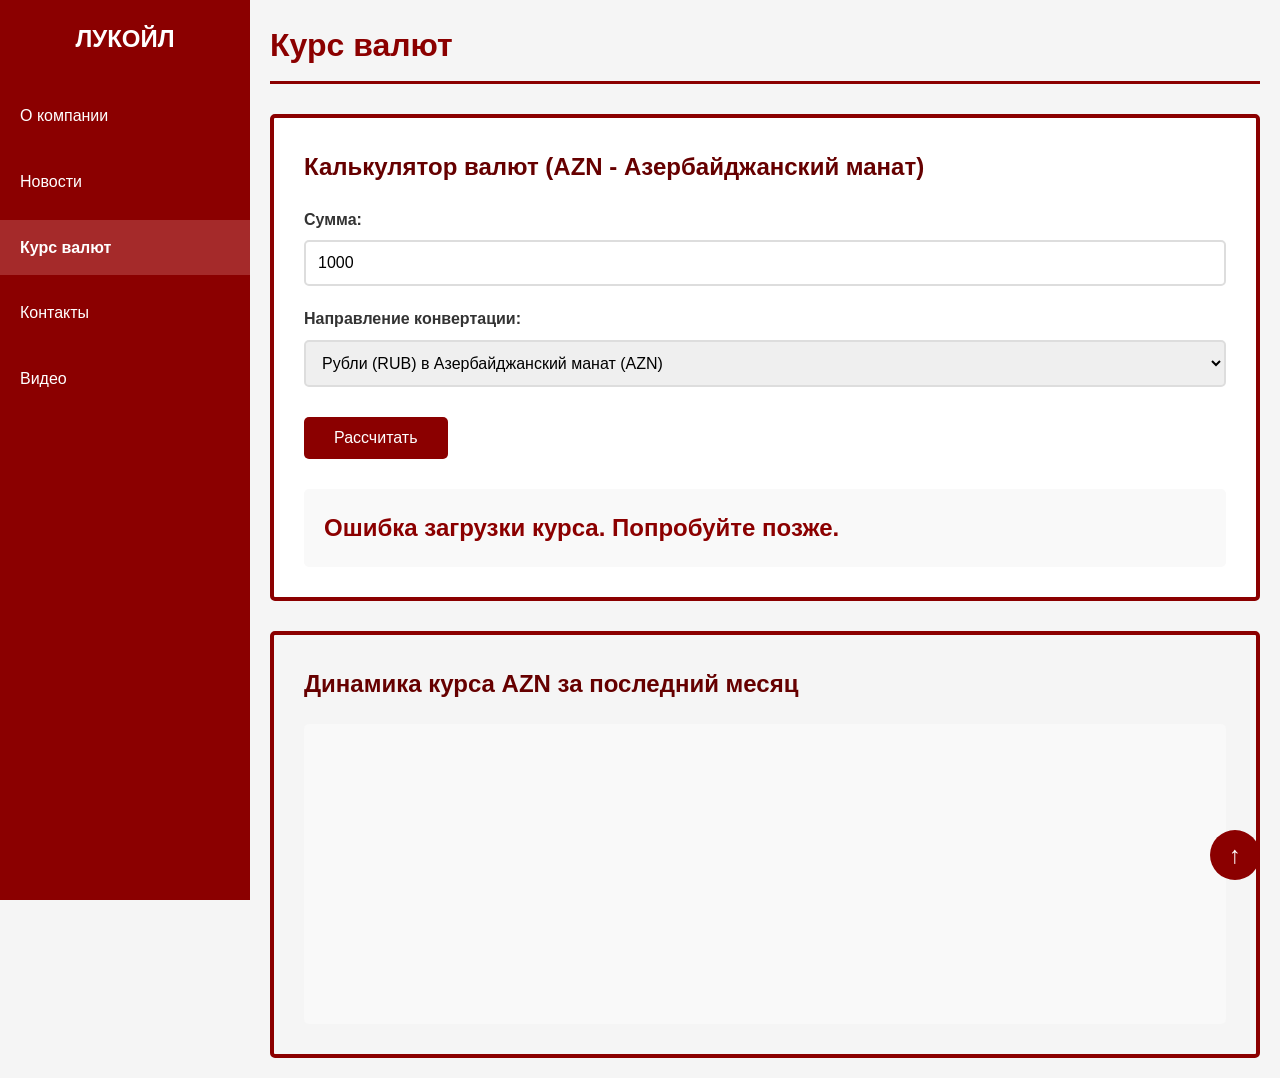
==== currency.html @ 466f4ead "Перевод валюты + диаграмма" ====
<!DOCTYPE html>
<html lang="ru">

<head>
    <meta charset="UTF-8">
    <meta name="viewport" content="width=device-width, initial-scale=1.0">
    <title>Курс валют - ЛУКОЙЛ</title>
    <link rel="stylesheet" href="styles.css">
    <style>
        .currency-page h1 {
            color: #8B0000;
            margin-bottom: 30px;
            border-bottom: 3px solid #8B0000;
            padding-bottom: 10px;
        }

        .calculator {
            background-color: white;
            padding: 30px;
            border-radius: 5px;
            border: 4px solid #8B0000;
            margin-bottom: 30px;
        }

        .calculator h2 {
            color: #660000;
            margin-bottom: 20px;
        }

        .calc-row {
            margin-bottom: 20px;
        }

        .calc-row label {
            display: block;
            margin-bottom: 8px;
            font-weight: bold;
            color: #333;
        }

        .calc-row input,
        .calc-row select {
            width: 100%;
            padding: 12px;
            border: 2px solid #ddd;
            border-radius: 5px;
            font-size: 16px;
        }

        .calc-row input:focus,
        .calc-row select:focus {
            outline: none;
            border-color: #8B0000;
        }

        .swap-btn {
            background-color: #8B0000;
            color: white;
            border: none;
            padding: 12px 30px;
            cursor: pointer;
            border-radius: 5px;
            font-size: 16px;
            margin: 10px 0;
            transition: 0.3s;
        }

        .swap-btn:hover {
            background-color: #660000;
        }

        .result {
            background-color: #f9f9f9;
            padding: 20px;
            border-radius: 5px;
            margin-top: 20px;
            font-size: 18px;
        }

        .result strong {
            color: #8B0000;
            font-size: 24px;
        }

        .chart-container {
            padding: 30px;
            border-radius: 5px;
            border: 4px solid #8B0000;
        }

        .chart-container h2 {
            color: #660000;
            margin-bottom: 20px;
        }

        .chart-info {
            text-align: center;
            padding: 20px;
            background-color: #8B0000;
            color: white;
            border-radius: 5px;
            margin-top: 20px;
            display: none;
        }

        .chart-info.show {
            display: block;
        }

        .bar {
            display: inline-block;
            width: 40px;
            background-color: #8B0000;
            margin: 0 3px;
            cursor: pointer;
            transition: 0.3s;
            position: relative;
        }

        .bar:hover {
            background-color: #A52A2A;
        }

        .bar.selected {
            background-color: #660000;
        }

        .chart-wrapper {
            display: flex;
            align-items: flex-end;
            justify-content: center;
            height: 300px;
            padding: 20px;
            background-color: #f9f9f9;
            border-radius: 5px;
            overflow-x: auto;
        }
    </style>
</head>

<body>
    <nav class="sidebar">
        <h2>ЛУКОЙЛ</h2>
        <ul>
            <li><a href="index.html">О компании</a></li>
            <li><a href="news.html">Новости</a></li>
            <li><a href="currency.html">Курс валют</a></li>
            <li><a href="contacts.html">Контакты</a></li>
            <li><a href="video.html">Видео</a></li>
        </ul>
    </nav>

    <main class="main-content">
        <div class="currency-page">
            <h1>Курс валют</h1>

            <div class="calculator">
                <h2>Калькулятор валют (AZN - Азербайджанский манат)</h2>

                <div class="calc-row">
                    <label for="amount">Сумма:</label>
                    <input type="number" id="amount" placeholder="Введите сумму" value="1000">
                </div>

                <div class="calc-row">
                    <label for="direction">Направление конвертации:</label>
                    <select id="direction">
                        <option value="rub-to-azn">Рубли (RUB) в Азербайджанский манат (AZN)</option>
                        <option value="azn-to-rub">Азербайджанский манат (AZN) в Рубли (RUB)</option>
                    </select>
                </div>

                <button class="swap-btn" onclick="calculate()">Рассчитать</button>

                <div class="result" id="result">
                    <strong>Курс AZN на сегодня: загрузка...</strong>
                </div>
            </div>

            <div class="chart-container">
                <h2>Динамика курса AZN за последний месяц</h2>
                <div class="chart-wrapper" id="chartWrapper">
                    <!-- Столбцы будут добавлены через JavaScript -->
                </div>
                <div class="chart-info" id="chartInfo">
                    <strong>Дата:</strong> <span id="infoDate">-</span><br>
                    <strong>Курс:</strong> <span id="infoRate">-</span>
                </div>
            </div>
        </div>
    </main>

    <a href="#" class="to-top" onclick="scrollToTop(); return false;" title="Наверх">↑</a>

    <script src="script.js"></script>
    <script>
        let currentRate = 0;
        let chartData = [];

        // Загрузка курса валют
        function loadExchangeRate() {
            fetch('https://www.cbr-xml-daily.ru/daily_json.js')
                .then(function (response) {
                    return response.json();
                })
                .then(function (data) {
                    // AZN - код валюты
                    if (data.Valute.AZN) {
                        currentRate = data.Valute.AZN.Value;
                        updateResult();
                        generateChartData(data);
                    } else {
                        document.getElementById('result').innerHTML =
                            '<strong>Ошибка загрузки курса</strong>';
                    }
                })
                .catch(function (error) {
                    console.error('Ошибка:', error);
                    document.getElementById('result').innerHTML =
                        '<strong>Ошибка загрузки курса. Попробуйте позже.</strong>';
                });
        }

        // Обновление результата
        function updateResult() {
            const amount = parseFloat(document.getElementById('amount').value) || 0;
            const direction = document.getElementById('direction').value;
            const resultDiv = document.getElementById('result');

            if (direction === 'rub-to-azn') {
                const aznAmount = (amount / currentRate).toFixed(2);
                resultDiv.innerHTML =
                    '<strong>' + amount.toFixed(2) + ' RUB</strong> = ' +
                    '<strong>' + aznAmount + ' AZN</strong><br>' +
                    'Курс: 1 AZN = ' + currentRate.toFixed(2) + ' RUB';
            } else {
                const rubAmount = (amount * currentRate).toFixed(2);
                resultDiv.innerHTML =
                    '<strong>' + amount.toFixed(2) + ' AZN</strong> = ' +
                    '<strong>' + rubAmount + ' RUB</strong><br>' +
                    'Курс: 1 AZN = ' + currentRate.toFixed(2) + ' RUB';
            }
        }

        // Расчет
        function calculate() {
            if (currentRate > 0) {
                updateResult();
            }
        }

        // Загрузка данных для графика с ресурса ЦБР за последние 30 дней
        function generateChartData(data) {
            chartData = [];
            const today = new Date();
            const startDate = new Date(today);
            startDate.setDate(startDate.getDate() - 30);

            // Форматируем даты в формат dd/MM/yyyy для ЦБР API
            const dateReq1 = String(startDate.getDate()).padStart(2, '0') + '/' +
                String(startDate.getMonth() + 1).padStart(2, '0') + '/' +
                startDate.getFullYear();

            const dateReq2 = String(today.getDate()).padStart(2, '0') + '/' +
                String(today.getMonth() + 1).padStart(2, '0') + '/' +
                today.getFullYear();

            // VAL_NM_RQ - код валюты AZN в ЦБР
            const valCode = 'R01060';

            // Загружаем динамику курса с API ЦБР (через CORS прокси)
            const apiUrl = 'http://www.cbr.ru/scripts/XML_dynamic.asp?date_req1=' + dateReq1 +
                '&date_req2=' + dateReq2 + '&VAL_NM_RQ=' + valCode;
            // Используем CORS прокси для обхода ограничений, чтобы не было ошибки
            const corsProxyUrl = 'https://api.allorigins.win/raw?url=' + encodeURIComponent(apiUrl);

            fetch(corsProxyUrl)
                .then(function (response) {
                    return response.text();
                })
                .then(function (xmlString) {
                    // Парсим XML
                    const parser = new DOMParser();
                    const xmlDoc = parser.parseFromString(xmlString, 'text/xml');

                    // Если XML содержит ошибку парсинга
                    if (xmlDoc.getElementsByTagName('parsererror').length > 0) {
                        console.error('Ошибка парсинга XML');
                        renderChart();
                        return;
                    }

                    // Получаем все записи о курсах (Record элементы)
                    const records = xmlDoc.getElementsByTagName('Record');

                    for (let i = 0; i < records.length; i++) {
                        const record = records[i];
                        const date = record.getAttribute('Date');
                        const valueStr = record.getElementsByTagName('Value')[0].textContent;

                        // Заменяем запятую на точку для правильного числового формата
                        const rate = parseFloat(valueStr.replace(',', '.'));

                        chartData.push({
                            date: new Date(date).toLocaleDateString('ru-RU'),
                            rate: rate.toFixed(4),
                            fullDate: date
                        });
                    }

                    renderChart();
                })
                .catch(function (error) {
                    console.error('Ошибка загрузки данных курса:', error);
                    renderChart();
                });
        }

        // Отрисовка графика
        function renderChart() {
            const wrapper = document.getElementById('chartWrapper');
            wrapper.innerHTML = '';

            const maxRate = Math.max.apply(null, chartData.map(function (d) { return parseFloat(d.rate); }));
            const minRate = Math.min.apply(null, chartData.map(function (d) { return parseFloat(d.rate); }));
            const range = maxRate - minRate;

            chartData.forEach(function (item, index) {
                const bar = document.createElement('div');
                bar.className = 'bar';

                // Высота столбца относительно диапазона
                const height = ((item.rate - minRate) / range) * 250 + 20;
                bar.style.height = height + 'px';

                bar.onclick = function () {
                    // Убираем выделение со всех столбцов
                    document.querySelectorAll('.bar').forEach(function (b) {
                        b.classList.remove('selected');
                    });

                    // Выделяем текущий
                    this.classList.add('selected');

                    // Показываем информацию
                    document.getElementById('infoDate').textContent = item.date;
                    document.getElementById('infoRate').textContent = item.rate + ' RUB';
                    document.getElementById('chartInfo').classList.add('show');
                };

                wrapper.appendChild(bar);
            });
        }

        // Загружаем курс при загрузке страницы
        document.addEventListener('DOMContentLoaded', function () {
            loadExchangeRate();
        });
    </script>
</body>

</html>
---- styles.css ----
* {
    margin: 0;
    padding: 0;
    box-sizing: border-box;
}

body {
    font-family: Arial, sans-serif;
    background-color: #f5f5f5;
    color: #333;
    line-height: 1.6;
}

/* Меню слева */
.sidebar {
    position: fixed;
    left: 0;
    top: 0;
    width: 250px;
    height: 100%;
    background-color: #8B0000;
    color: white;
    padding: 20px 0;
}

.sidebar h2 {
    text-align: center;
    margin-bottom: 30px;
    padding: 0 10px;
}

.sidebar ul {
    list-style: none;
}

.sidebar li {
    margin: 10px 0;
}

.sidebar a {
    display: block;
    padding: 15px 20px;
    color: white;
    text-decoration: none;
    transition: 0.3s;
}

.sidebar a:hover {
    background-color: #660000;
}

.sidebar a.active {
    background-color: #A52A2A;
    font-weight: bold;
}

/* Основной контент */
.main-content {
    margin-left: 250px;
    padding: 20px;
    min-height: 100vh;
}

/* Кнопка наверх */
.to-top {
    position: fixed;
    bottom: 20px;
    right: 20px;
    background-color: #8B0000;
    color: white;
    width: 50px;
    height: 50px;
    border-radius: 50%;
    display: flex;
    align-items: center;
    justify-content: center;
    cursor: pointer;
    text-decoration: none;
    font-size: 24px;
    transition: 0.3s;
}

.to-top:hover {
    background-color: #660000;
}
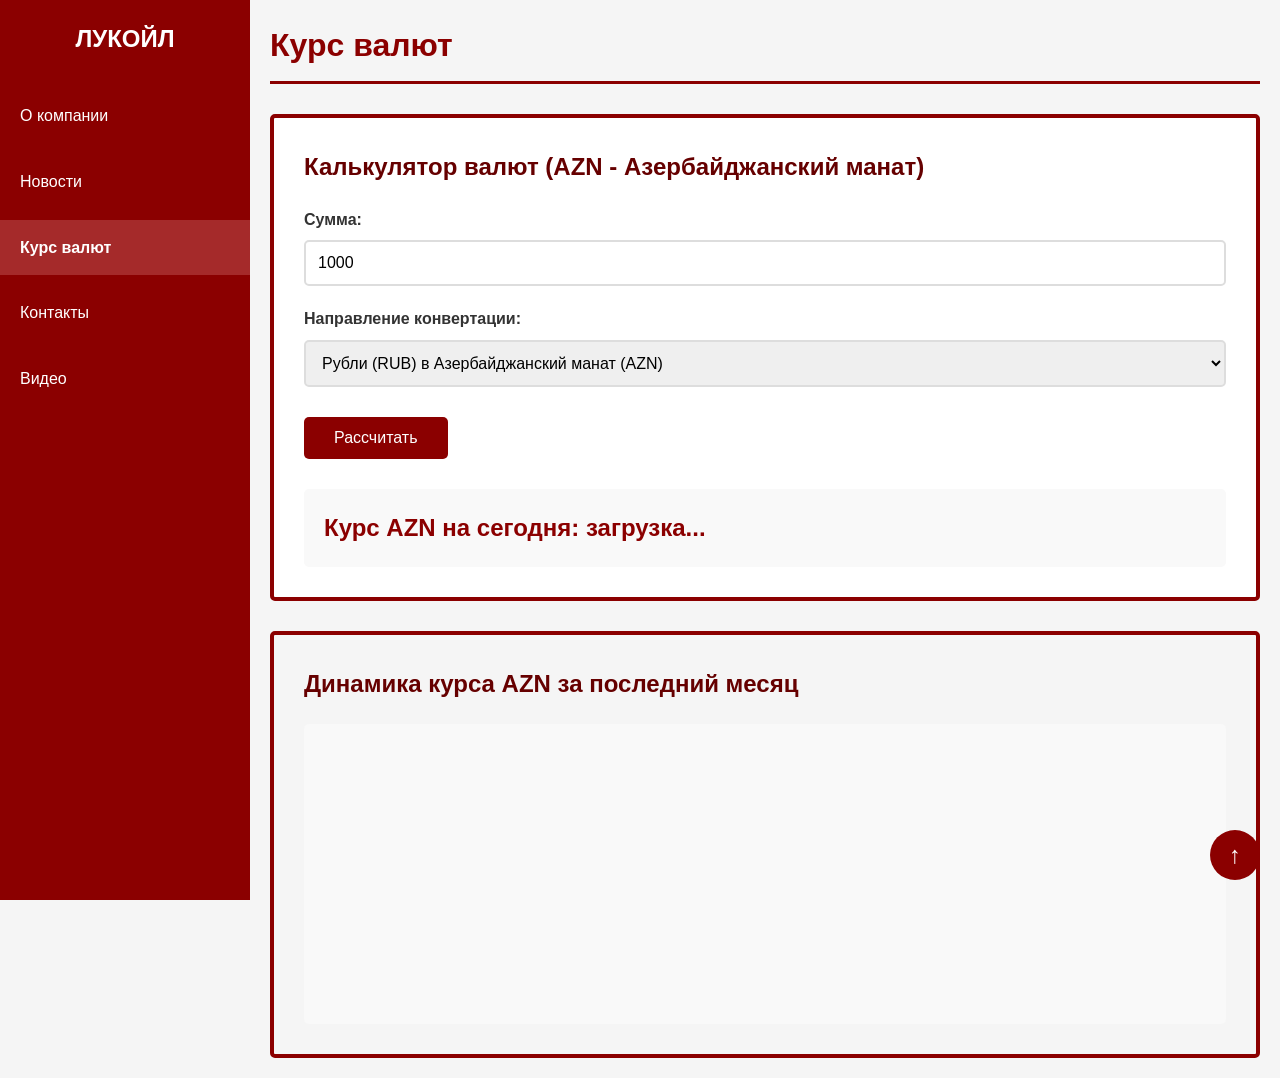
==== commit 64d908bc: "Update currency. Лишняя скобка в конце функции generateChartData" ====
--- a/currency.html
+++ b/currency.html
@@ -208,7 +208,7 @@
                     if (data.Valute.AZN) {
                         currentRate = data.Valute.AZN.Value;
                         updateResult();
-                        generateChartData(data);
+                        generateChartData();
                     } else {
                         document.getElementById('result').innerHTML =
                             '<strong>Ошибка загрузки курса</strong>';
@@ -251,105 +251,76 @@
 
         // Загрузка данных для графика с ресурса ЦБР за последние 30 дней
         function generateChartData(data) {
+            // Загрузка данных для графика через надежное API
+function generateChartData() {
+    const endDate = new Date();
+    const startDate = new Date();
+    startDate.setDate(startDate.getDate() - 30);
+
+    const start = startDate.toISOString().split('T')[0];
+    const end = endDate.toISOString().split('T')[0];
+
+    // API возвращает курс RUB → AZN (сколько AZN за 1 RUB)
+    const url = `https://api.exchangerate.host/timeseries?start_date=${start}&end_date=${end}&base=RUB&symbols=AZN`;
+
+    fetch(url)
+        .then(response => response.json())
+        .then(data => {
+            if (!data.rates || Object.keys(data.rates).length === 0) {
+                throw new Error('Нет данных');
+            }
+
             chartData = [];
-            const today = new Date();
-            const startDate = new Date(today);
-            startDate.setDate(startDate.getDate() - 30);
-
-            // Форматируем даты в формат dd/MM/yyyy для ЦБР API
-            const dateReq1 = String(startDate.getDate()).padStart(2, '0') + '/' +
-                String(startDate.getMonth() + 1).padStart(2, '0') + '/' +
-                startDate.getFullYear();
-
-            const dateReq2 = String(today.getDate()).padStart(2, '0') + '/' +
-                String(today.getMonth() + 1).padStart(2, '0') + '/' +
-                today.getFullYear();
-
-            // VAL_NM_RQ - код валюты AZN в ЦБР
-            const valCode = 'R01060';
-
-            // Загружаем динамику курса с API ЦБР (через CORS прокси)
-            const apiUrl = 'http://www.cbr.ru/scripts/XML_dynamic.asp?date_req1=' + dateReq1 +
-                '&date_req2=' + dateReq2 + '&VAL_NM_RQ=' + valCode;
-            // Используем CORS прокси для обхода ограничений, чтобы не было ошибки
-            const corsProxyUrl = 'https://api.allorigins.win/raw?url=' + encodeURIComponent(apiUrl);
-
-            fetch(corsProxyUrl)
-                .then(function (response) {
-                    return response.text();
-                })
-                .then(function (xmlString) {
-                    // Парсим XML
-                    const parser = new DOMParser();
-                    const xmlDoc = parser.parseFromString(xmlString, 'text/xml');
-
-                    // Если XML содержит ошибку парсинга
-                    if (xmlDoc.getElementsByTagName('parsererror').length > 0) {
-                        console.error('Ошибка парсинга XML');
-                        renderChart();
-                        return;
-                    }
-
-                    // Получаем все записи о курсах (Record элементы)
-                    const records = xmlDoc.getElementsByTagName('Record');
-
-                    for (let i = 0; i < records.length; i++) {
-                        const record = records[i];
-                        const date = record.getAttribute('Date');
-                        const valueStr = record.getElementsByTagName('Value')[0].textContent;
-
-                        // Заменяем запятую на точку для правильного числового формата
-                        const rate = parseFloat(valueStr.replace(',', '.'));
-
-                        chartData.push({
-                            date: new Date(date).toLocaleDateString('ru-RU'),
-                            rate: rate.toFixed(4),
-                            fullDate: date
-                        });
-                    }
-
-                    renderChart();
-                })
-                .catch(function (error) {
-                    console.error('Ошибка загрузки данных курса:', error);
-                    renderChart();
+            for (const [date, rates] of Object.entries(data.rates)) {
+                const rubToAzn = rates.AZN;            // AZN за 1 RUB
+                const aznToRub = 1 / rubToAzn;         // RUB за 1 AZN (то, что нам нужно)
+                chartData.push({
+                    date: new Date(date).toLocaleDateString('ru-RU'),
+                    rate: aznToRub.toFixed(4),
+                    fullDate: date
                 });
-        }
+            }
+            renderChart();
+        })
+        .catch(error => {
+            console.error('Ошибка загрузки графика:', error);
+            const wrapper = document.getElementById('chartWrapper');
+            wrapper.innerHTML = '<p style="text-align:center; color:#8B0000;">Не удалось загрузить динамику курса. Попробуйте позже.</p>';
+        });
+}
 
         // Отрисовка графика
         function renderChart() {
             const wrapper = document.getElementById('chartWrapper');
-            wrapper.innerHTML = '';
-
-            const maxRate = Math.max.apply(null, chartData.map(function (d) { return parseFloat(d.rate); }));
-            const minRate = Math.min.apply(null, chartData.map(function (d) { return parseFloat(d.rate); }));
-            const range = maxRate - minRate;
-
-            chartData.forEach(function (item, index) {
-                const bar = document.createElement('div');
-                bar.className = 'bar';
-
-                // Высота столбца относительно диапазона
-                const height = ((item.rate - minRate) / range) * 250 + 20;
-                bar.style.height = height + 'px';
-
-                bar.onclick = function () {
-                    // Убираем выделение со всех столбцов
-                    document.querySelectorAll('.bar').forEach(function (b) {
-                        b.classList.remove('selected');
-                    });
-
-                    // Выделяем текущий
-                    this.classList.add('selected');
-
-                    // Показываем информацию
-                    document.getElementById('infoDate').textContent = item.date;
-                    document.getElementById('infoRate').textContent = item.rate + ' RUB';
-                    document.getElementById('chartInfo').classList.add('show');
-                };
-
-                wrapper.appendChild(bar);
-            });
+    wrapper.innerHTML = '';
+
+    if (!chartData.length) {
+        wrapper.innerHTML = '<p style="text-align:center;">Нет данных за выбранный период</p>';
+        return;
+    }
+
+    const maxRate = Math.max(...chartData.map(d => parseFloat(d.rate)));
+    const minRate = Math.min(...chartData.map(d => parseFloat(d.rate)));
+    const range = maxRate - minRate;
+
+    chartData.forEach((item, index) => {
+        const bar = document.createElement('div');
+        bar.className = 'bar';
+        let height = 20; // минимальная высота
+        if (range !== 0) {
+            height = ((item.rate - minRate) / range) * 250 + 20;
+        }
+        bar.style.height = height + 'px';
+
+        bar.onclick = function () {
+            document.querySelectorAll('.bar').forEach(b => b.classList.remove('selected'));
+            this.classList.add('selected');
+            document.getElementById('infoDate').textContent = item.date;
+            document.getElementById('infoRate').textContent = item.rate + ' RUB';
+            document.getElementById('chartInfo').classList.add('show');
+        };
+        wrapper.appendChild(bar);
+    });
         }
 
         // Загружаем курс при загрузке страницы
@@ -359,4 +330,4 @@
     </script>
 </body>
 
-</html>+</html>
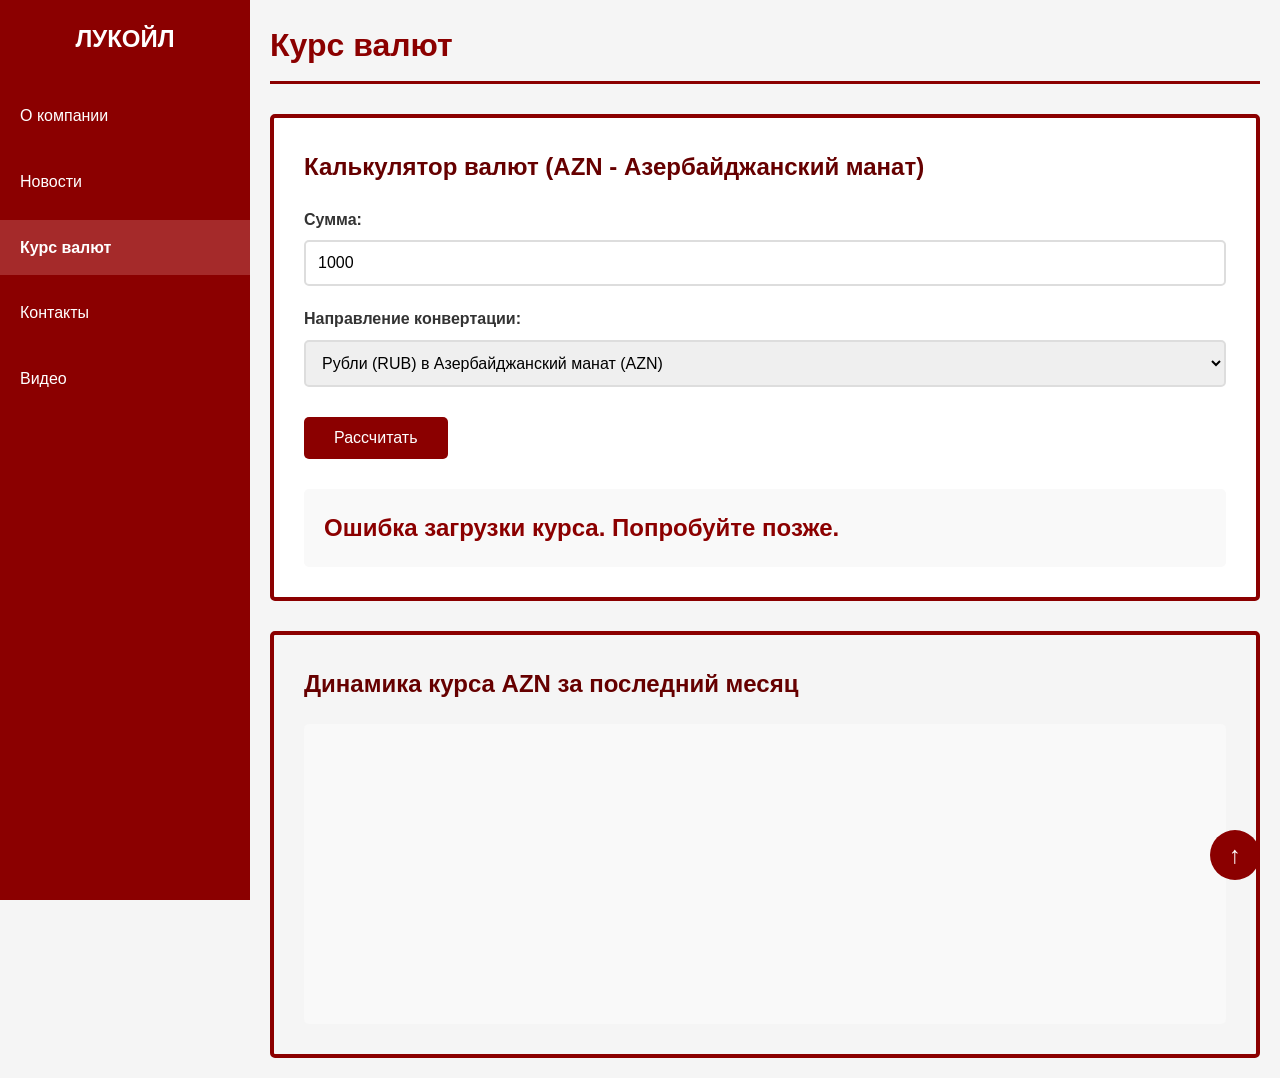
==== commit 85f69b14: "Update currency.html" ====
--- a/currency.html
+++ b/currency.html
@@ -208,7 +208,7 @@
                     if (data.Valute.AZN) {
                         currentRate = data.Valute.AZN.Value;
                         updateResult();
-                        generateChartData();
+                        generateChartData(data);
                     } else {
                         document.getElementById('result').innerHTML =
                             '<strong>Ошибка загрузки курса</strong>';
@@ -251,76 +251,105 @@
 
         // Загрузка данных для графика с ресурса ЦБР за последние 30 дней
         function generateChartData(data) {
-            // Загрузка данных для графика через надежное API
-function generateChartData() {
-    const endDate = new Date();
-    const startDate = new Date();
-    startDate.setDate(startDate.getDate() - 30);
-
-    const start = startDate.toISOString().split('T')[0];
-    const end = endDate.toISOString().split('T')[0];
-
-    // API возвращает курс RUB → AZN (сколько AZN за 1 RUB)
-    const url = `https://api.exchangerate.host/timeseries?start_date=${start}&end_date=${end}&base=RUB&symbols=AZN`;
-
-    fetch(url)
-        .then(response => response.json())
-        .then(data => {
-            if (!data.rates || Object.keys(data.rates).length === 0) {
-                throw new Error('Нет данных');
-            }
-
             chartData = [];
-            for (const [date, rates] of Object.entries(data.rates)) {
-                const rubToAzn = rates.AZN;            // AZN за 1 RUB
-                const aznToRub = 1 / rubToAzn;         // RUB за 1 AZN (то, что нам нужно)
-                chartData.push({
-                    date: new Date(date).toLocaleDateString('ru-RU'),
-                    rate: aznToRub.toFixed(4),
-                    fullDate: date
+            const today = new Date();
+            const startDate = new Date(today);
+            startDate.setDate(startDate.getDate() - 30);
+
+            // Форматируем даты в формат dd/MM/yyyy для ЦБР API
+            const dateReq1 = String(startDate.getDate()).padStart(2, '0') + '/' +
+                String(startDate.getMonth() + 1).padStart(2, '0') + '/' +
+                startDate.getFullYear();
+
+            const dateReq2 = String(today.getDate()).padStart(2, '0') + '/' +
+                String(today.getMonth() + 1).padStart(2, '0') + '/' +
+                today.getFullYear();
+
+            // VAL_NM_RQ - код валюты AZN в ЦБР
+            const valCode = 'R01060';
+
+            // Загружаем динамику курса с API ЦБР (через CORS прокси)
+            const apiUrl = 'http://www.cbr.ru/scripts/XML_dynamic.asp?date_req1=' + dateReq1 +
+                '&date_req2=' + dateReq2 + '&VAL_NM_RQ=' + valCode;
+            // Используем CORS прокси для обхода ограничений, чтобы не было ошибки
+            const corsProxyUrl = 'https://api.allorigins.win/raw?url=' + encodeURIComponent(apiUrl);
+
+            fetch(corsProxyUrl)
+                .then(function (response) {
+                    return response.text();
+                })
+                .then(function (xmlString) {
+                    // Парсим XML
+                    const parser = new DOMParser();
+                    const xmlDoc = parser.parseFromString(xmlString, 'text/xml');
+
+                    // Если XML содержит ошибку парсинга
+                    if (xmlDoc.getElementsByTagName('parsererror').length > 0) {
+                        console.error('Ошибка парсинга XML');
+                        renderChart();
+                        return;
+                    }
+
+                    // Получаем все записи о курсах (Record элементы)
+                    const records = xmlDoc.getElementsByTagName('Record');
+
+                    for (let i = 0; i < records.length; i++) {
+                        const record = records[i];
+                        const date = record.getAttribute('Date');
+                        const valueStr = record.getElementsByTagName('Value')[0].textContent;
+
+                        // Заменяем запятую на точку для правильного числового формата
+                        const rate = parseFloat(valueStr.replace(',', '.'));
+
+                        chartData.push({
+                            date: new Date(date).toLocaleDateString('ru-RU'),
+                            rate: rate.toFixed(4),
+                            fullDate: date
+                        });
+                    }
+
+                    renderChart();
+                })
+                .catch(function (error) {
+                    console.error('Ошибка загрузки данных курса:', error);
+                    renderChart();
                 });
-            }
-            renderChart();
-        })
-        .catch(error => {
-            console.error('Ошибка загрузки графика:', error);
-            const wrapper = document.getElementById('chartWrapper');
-            wrapper.innerHTML = '<p style="text-align:center; color:#8B0000;">Не удалось загрузить динамику курса. Попробуйте позже.</p>';
-        });
-}
+        }
 
         // Отрисовка графика
         function renderChart() {
             const wrapper = document.getElementById('chartWrapper');
-    wrapper.innerHTML = '';
-
-    if (!chartData.length) {
-        wrapper.innerHTML = '<p style="text-align:center;">Нет данных за выбранный период</p>';
-        return;
-    }
-
-    const maxRate = Math.max(...chartData.map(d => parseFloat(d.rate)));
-    const minRate = Math.min(...chartData.map(d => parseFloat(d.rate)));
-    const range = maxRate - minRate;
-
-    chartData.forEach((item, index) => {
-        const bar = document.createElement('div');
-        bar.className = 'bar';
-        let height = 20; // минимальная высота
-        if (range !== 0) {
-            height = ((item.rate - minRate) / range) * 250 + 20;
-        }
-        bar.style.height = height + 'px';
-
-        bar.onclick = function () {
-            document.querySelectorAll('.bar').forEach(b => b.classList.remove('selected'));
-            this.classList.add('selected');
-            document.getElementById('infoDate').textContent = item.date;
-            document.getElementById('infoRate').textContent = item.rate + ' RUB';
-            document.getElementById('chartInfo').classList.add('show');
-        };
-        wrapper.appendChild(bar);
-    });
+            wrapper.innerHTML = '';
+
+            const maxRate = Math.max.apply(null, chartData.map(function (d) { return parseFloat(d.rate); }));
+            const minRate = Math.min.apply(null, chartData.map(function (d) { return parseFloat(d.rate); }));
+            const range = maxRate - minRate;
+
+            chartData.forEach(function (item, index) {
+                const bar = document.createElement('div');
+                bar.className = 'bar';
+
+                // Высота столбца относительно диапазона
+                const height = ((item.rate - minRate) / range) * 250 + 20;
+                bar.style.height = height + 'px';
+
+                bar.onclick = function () {
+                    // Убираем выделение со всех столбцов
+                    document.querySelectorAll('.bar').forEach(function (b) {
+                        b.classList.remove('selected');
+                    });
+
+                    // Выделяем текущий
+                    this.classList.add('selected');
+
+                    // Показываем информацию
+                    document.getElementById('infoDate').textContent = item.date;
+                    document.getElementById('infoRate').textContent = item.rate + ' RUB';
+                    document.getElementById('chartInfo').classList.add('show');
+                };
+
+                wrapper.appendChild(bar);
+            });
         }
 
         // Загружаем курс при загрузке страницы
